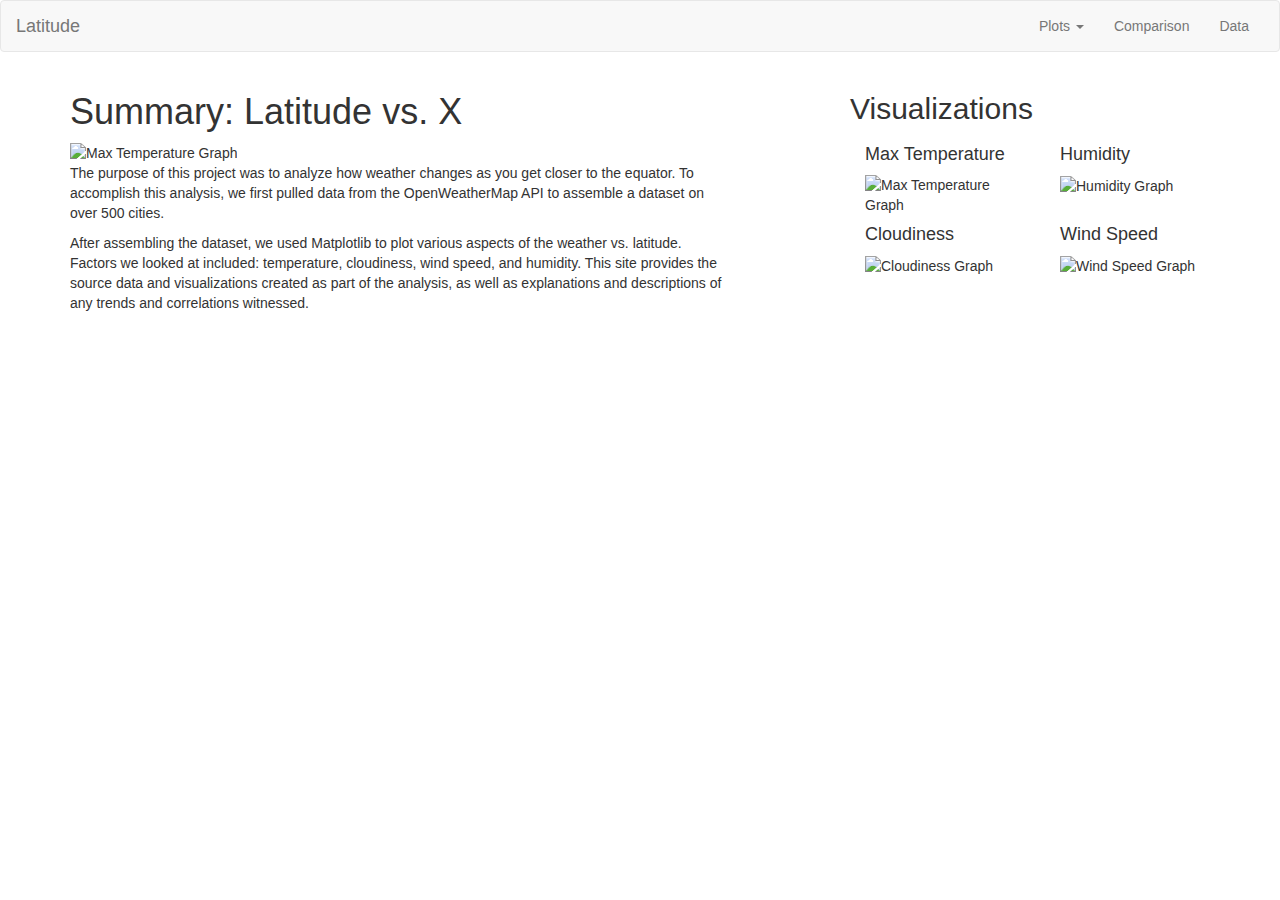
==== index.html @ 0f34bcb7 "update to layout" ====
<!DOCTYPE html>
<html lang="en">

<head>
  <meta charset="UTF-8">
  <title>Latitude Analysis Dashboard - Home</title>
  <link rel="stylesheet" href="https://maxcdn.bootstrapcdn.com/bootstrap/3.3.7/css/bootstrap.min.css" integrity="sha384-BVYiiSIFeK1dGmJRAkycuHAHRg32OmUcww7on3RYdg4Va+PmSTsz/K68vbdEjh4u" crossorigin="anonymous">
  <link rel="stylesheet" href="weather_style.css">
</head>

<body>
    <header>
        <nav class="navbar navbar-default navbar-dark bg-primary">
            <div class="container-fluid">
            <div class="navbar-header">
                <button type="button" class="navbar-toggle collapsed" data-toggle="collapse" data-target="#bs-example-navbar-collapse-1" aria-expanded="false">
                <span class="sr-only">Toggle navigation</span>
                <span class="icon-bar"></span>
                <span class="icon-bar"></span>
                <span class="icon-bar"></span>
                </button>
                <a class="navbar-brand" href="#">Latitude</a>
            </div>
            <div class="collapse navbar-collapse" id="bs-example-navbar-collapse-1">
                <ul class="nav navbar-nav navbar-right">
                <li class="dropdown">
                    <a href="#" class="dropdown-toggle" data-toggle="dropdown" role="button" aria-haspopup="true" aria-expanded="false">Plots <span class="caret"></span></a>
                    <ul class="dropdown-menu">
                    <li><a href="#">Max Temperature</a></li>
                    <li><a href="#">Humidity</a></li>
                    <li><a href="#">Cloudiness</a></li>
                    <li><a href="#">Wind Speed</a></li>
                    </ul>
                </li>
                <li><a href="#">Comparison</a></li>
                <li><a href="#">Data</a></li>
                </ul>
            </div>
            </div>
        </nav>
    </header>
    <main>
        <div class='container'>
            <div class="row">
                <div class="col-md-7">
                    <h1>Summary: Latitude vs. X</h1>
                    <img class='summary-img' src="https://placehold.it/200x200" alt="Max Temperature Graph">
                    <p>
                        The purpose of this project was to analyze how weather changes as you get closer to the equator. To accomplish this analysis, we first pulled data from the OpenWeatherMap API to assemble a dataset on over 500 cities.
                    </p>
                    <p>
                        After assembling the dataset, we used Matplotlib to plot various aspects of the weather vs. latitude. Factors we looked at included: temperature, cloudiness, wind speed, and humidity. This site provides the source data and visualizations created as part of the analysis, as well as explanations and descriptions of any trends and correlations witnessed.
                    </p>
                </div>
                <div class='col-md-1'></div>          
                <div class="col-md-4">
                    <h2>Visualizations</h2>
                    <div class='container'>
                        <div class="row">
                            <div class="col-md-2">
                                <h4>Max Temperature</h4>
                                <img src="https://placehold.it/125x125" alt="Max Temperature Graph">
                            </div>
                            <div class='col-md-2'>
                                <h4>Humidity</h4>
                                <img src="https://placehold.it/125x125" alt="Humidity Graph">
                            </div>
                        </div>
                        <div class="row">
                            <div class="col-md-2">
                                <h4>Cloudiness</h4>
                                <img src="https://placehold.it/125x125" alt="Cloudiness Graph">
                            </div>
                            <div class='col-md-2'>
                                <h4>Wind Speed</h4>
                                <img src="https://placehold.it/125x125" alt="Wind Speed Graph">
                            </div>
                        </div>
                    </div>
                </div>
            </div>
        </div>
    </main>

</body>
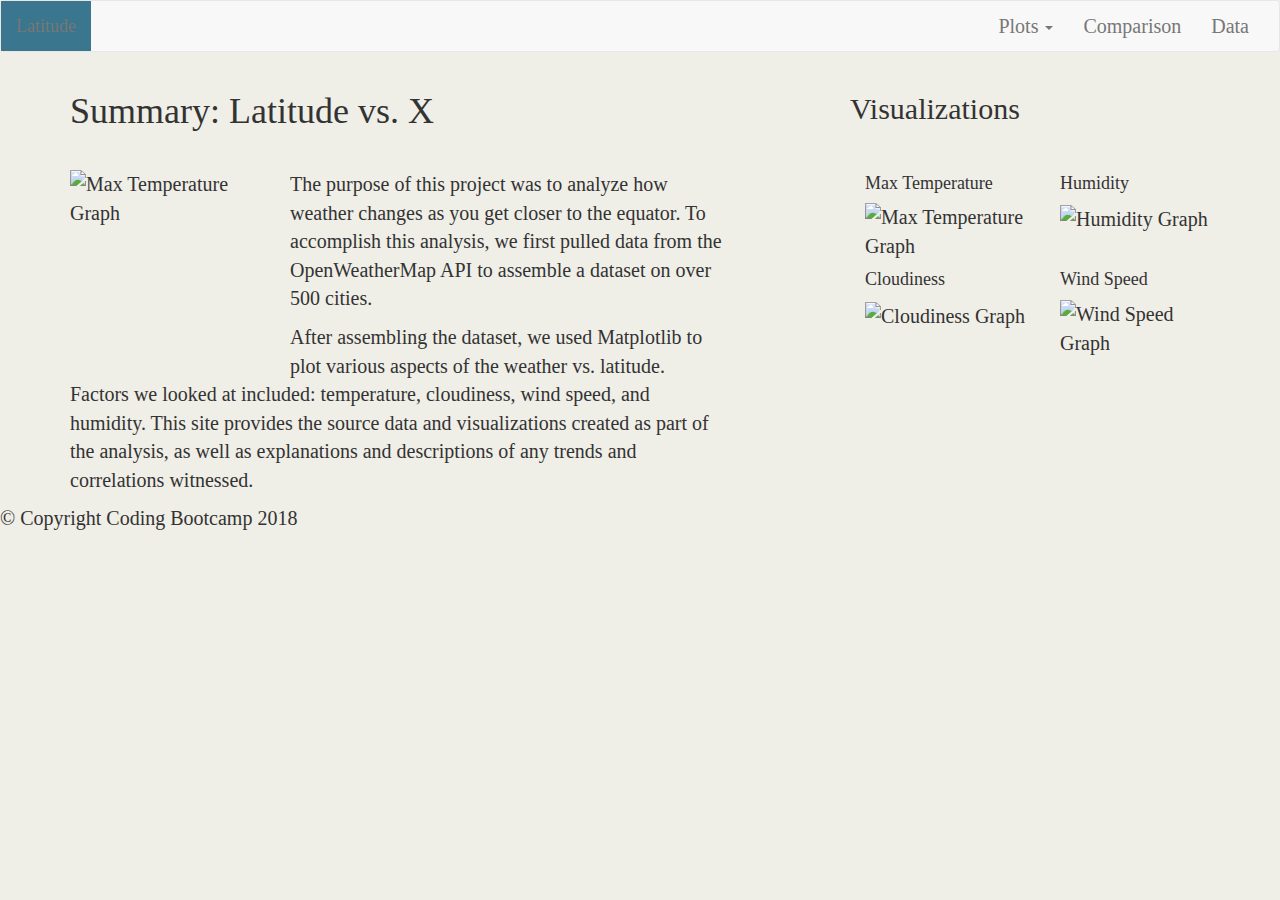
==== commit 99d36ff8: "added footer" ====
--- a/index.html
+++ b/index.html
@@ -42,8 +42,9 @@
     <main>
         <div class='container'>
             <div class="row">
-                <div class="col-md-7">
+                <div class="col-md-7 box">
                     <h1>Summary: Latitude vs. X</h1>
+                    <br>
                     <img class='summary-img' src="https://placehold.it/200x200" alt="Max Temperature Graph">
                     <p>
                         The purpose of this project was to analyze how weather changes as you get closer to the equator. To accomplish this analysis, we first pulled data from the OpenWeatherMap API to assemble a dataset on over 500 cities.
@@ -53,8 +54,9 @@
                     </p>
                 </div>
                 <div class='col-md-1'></div>          
-                <div class="col-md-4">
+                <div class="col-md-4 box">
                     <h2>Visualizations</h2>
+                    <br>
                     <div class='container'>
                         <div class="row">
                             <div class="col-md-2">
@@ -82,4 +84,8 @@
         </div>
     </main>
 
-</body>+</body>
+
+<footer>
+    <p>&copy Copyright Coding Bootcamp 2018</p>
+</footer>--- a/weather_style.css
+++ b/weather_style.css
@@ -0,0 +1,17 @@
+body {
+    font-family: Georgia, "Times New Roman", Times, serif;
+    font-size: 20px;
+    color: #333;
+    background: #efeee7;
+}
+
+.navbar-brand {
+    background-color: rgb(58, 118, 141);
+}
+
+.summary-img {
+    float: left;
+    width: 200px;
+    height: 200px;
+    margin-right: 20px;
+}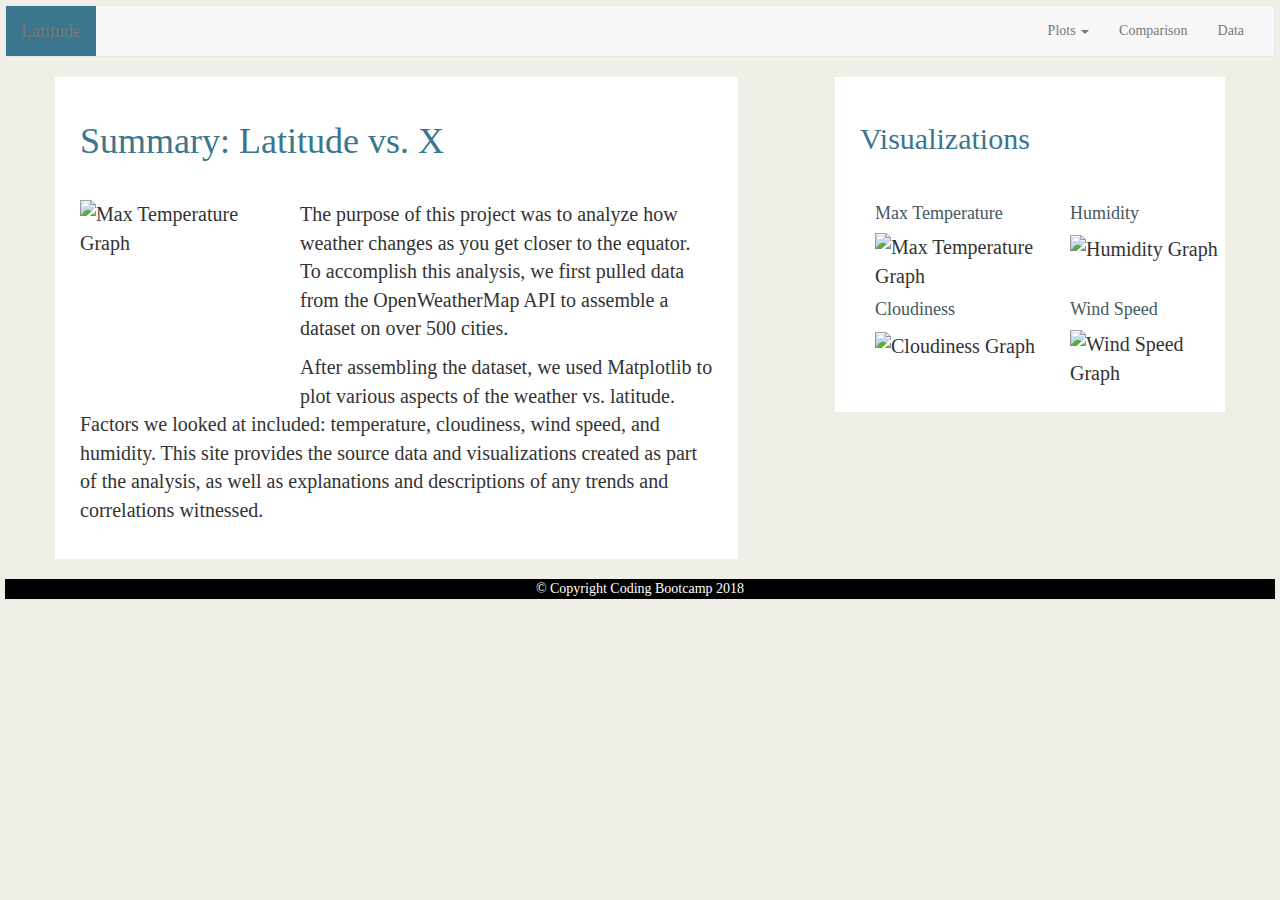
==== commit 7284956e: "adjust footer spacing" ====
--- a/index.html
+++ b/index.html
@@ -12,30 +12,30 @@
     <header>
         <nav class="navbar navbar-default navbar-dark bg-primary">
             <div class="container-fluid">
-            <div class="navbar-header">
-                <button type="button" class="navbar-toggle collapsed" data-toggle="collapse" data-target="#bs-example-navbar-collapse-1" aria-expanded="false">
-                <span class="sr-only">Toggle navigation</span>
-                <span class="icon-bar"></span>
-                <span class="icon-bar"></span>
-                <span class="icon-bar"></span>
-                </button>
-                <a class="navbar-brand" href="#">Latitude</a>
-            </div>
-            <div class="collapse navbar-collapse" id="bs-example-navbar-collapse-1">
-                <ul class="nav navbar-nav navbar-right">
-                <li class="dropdown">
-                    <a href="#" class="dropdown-toggle" data-toggle="dropdown" role="button" aria-haspopup="true" aria-expanded="false">Plots <span class="caret"></span></a>
-                    <ul class="dropdown-menu">
-                    <li><a href="#">Max Temperature</a></li>
-                    <li><a href="#">Humidity</a></li>
-                    <li><a href="#">Cloudiness</a></li>
-                    <li><a href="#">Wind Speed</a></li>
+                <div class="navbar-header">
+                    <button type="button" class="navbar-toggle collapsed" data-toggle="collapse" data-target="#bs-example-navbar-collapse-1" aria-expanded="false">
+                    <span class="sr-only">Toggle navigation</span>
+                    <span class="icon-bar"></span>
+                    <span class="icon-bar"></span>
+                    <span class="icon-bar"></span>
+                    </button>
+                    <a class="navbar-brand" href="#">Latitude</a>
+                </div>
+                <div class="collapse navbar-collapse" id="bs-example-navbar-collapse-1">
+                    <ul class="nav navbar-nav navbar-right">
+                    <li class="dropdown">
+                        <a href="#" class="dropdown-toggle" data-toggle="dropdown" role="button" aria-haspopup="true" aria-expanded="false">Plots <span class="caret"></span></a>
+                        <ul class="dropdown-menu">
+                        <li><a href="#">Max Temperature</a></li>
+                        <li><a href="#">Humidity</a></li>
+                        <li><a href="#">Cloudiness</a></li>
+                        <li><a href="#">Wind Speed</a></li>
+                        </ul>
+                    </li>
+                    <li><a href="#">Comparison</a></li>
+                    <li><a href="#">Data</a></li>
                     </ul>
-                </li>
-                <li><a href="#">Comparison</a></li>
-                <li><a href="#">Data</a></li>
-                </ul>
-            </div>
+                </div>
             </div>
         </nav>
     </header>
@@ -85,7 +85,7 @@
     </main>
 
 </body>
-
+<br>
 <footer>
     <p>&copy Copyright Coding Bootcamp 2018</p>
 </footer>--- a/weather_style.css
+++ b/weather_style.css
@@ -1,8 +1,28 @@
 body {
+    padding: 5px;
+    padding-bottom: 15px;
     font-family: Georgia, "Times New Roman", Times, serif;
-    font-size: 20px;
     color: #333;
     background: #efeee7;
+}
+
+main {
+    font-size: 20px;
+}
+
+h1, h2 {
+    color: rgb(58, 118, 141)
+}
+
+h4 {
+    color: rgb(66, 88, 100);
+}
+
+footer {
+    /* padding: 25px; */
+    text-align: center;
+    color: white;
+    background-color: black;
 }
 
 .navbar-brand {
@@ -14,4 +34,20 @@
     width: 200px;
     height: 200px;
     margin-right: 20px;
+}
+
+.box {
+    padding: 25px;
+    background-color: white;
+}
+
+.selected {
+    padding: 5px; /*check after adding images*/
+    border: 3px solid blue;
+}
+
+.viz-img {
+    width: 600px;
+    height: 400px;
+    margin-right: 20px;
 }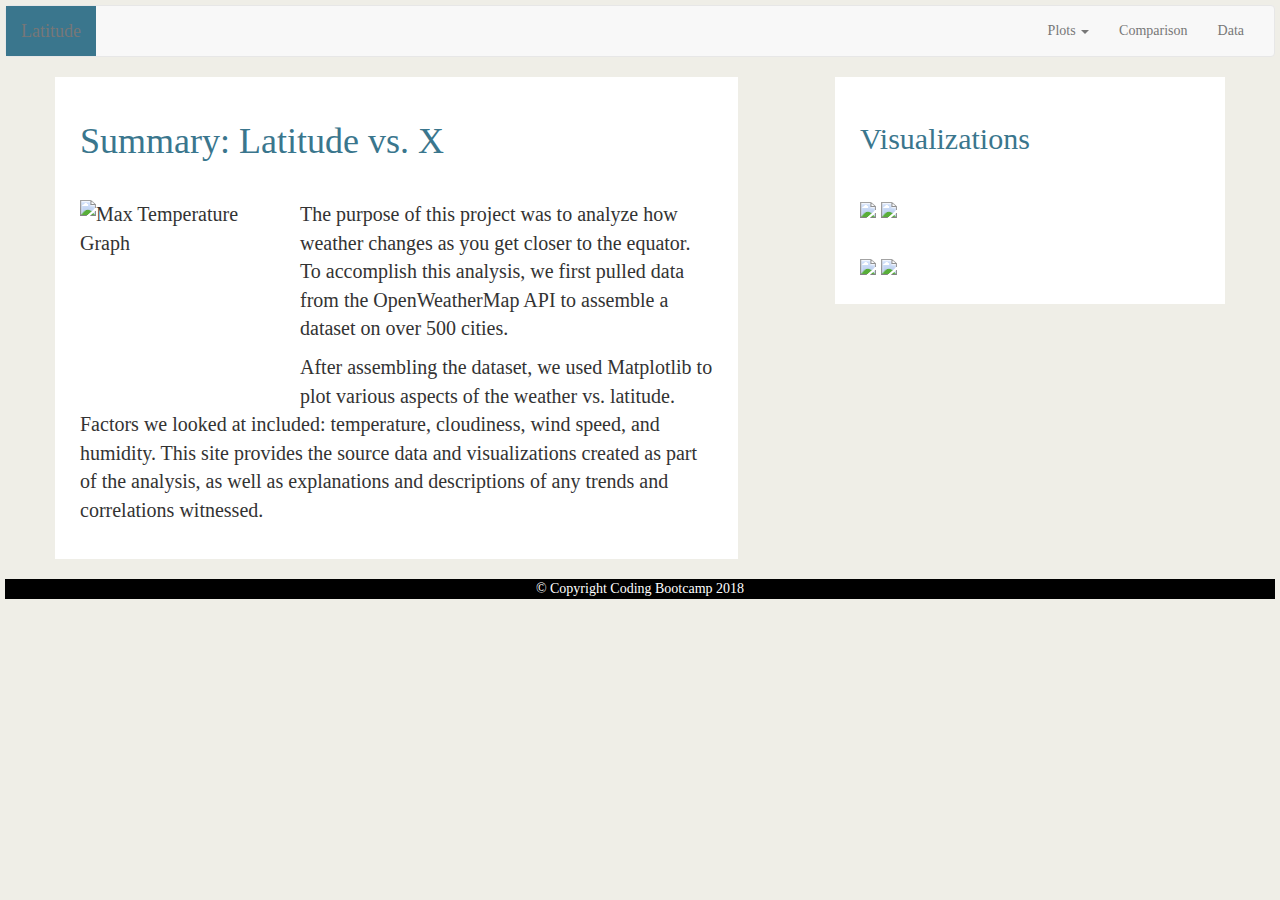
==== commit 7c4fcb9c: "update viz code to display properly" ====
--- a/index.html
+++ b/index.html
@@ -57,28 +57,12 @@
                 <div class="col-md-4 box">
                     <h2>Visualizations</h2>
                     <br>
-                    <div class='container'>
-                        <div class="row">
-                            <div class="col-md-2">
-                                <h4>Max Temperature</h4>
-                                <img src="https://placehold.it/125x125" alt="Max Temperature Graph">
-                            </div>
-                            <div class='col-md-2'>
-                                <h4>Humidity</h4>
-                                <img src="https://placehold.it/125x125" alt="Humidity Graph">
-                            </div>
-                        </div>
-                        <div class="row">
-                            <div class="col-md-2">
-                                <h4>Cloudiness</h4>
-                                <img src="https://placehold.it/125x125" alt="Cloudiness Graph">
-                            </div>
-                            <div class='col-md-2'>
-                                <h4>Wind Speed</h4>
-                                <img src="https://placehold.it/125x125" alt="Wind Speed Graph">
-                            </div>
-                        </div>
-                    </div>
+                    <a href="#"><img src="https://placehold.it/125x125"></a>
+                    <a href="#"><img src="https://placehold.it/125x125"></a>
+                    <br>
+                    <br>
+                    <a href="#"><img src="https://placehold.it/125x125"></a>
+                    <a href="#"><img src="https://placehold.it/125x125"></a>
                 </div>
             </div>
         </div>
@@ -88,4 +72,10 @@
 <br>
 <footer>
     <p>&copy Copyright Coding Bootcamp 2018</p>
-</footer>+</footer>
+
+<script src="https://code.jquery.com/jquery-3.2.1.slim.min.js" integrity="sha384-KJ3o2DKtIkvYIK3UENzmM7KCkRr/rE9/Qpg6aAZGJwFDMVNA/GpGFF93hXpG5KkN" crossorigin="anonymous"></script>
+<script src="https://cdnjs.cloudflare.com/ajax/libs/popper.js/1.11.0/umd/popper.min.js" integrity="sha384-b/U6ypiBEHpOf/4+1nzFpr53nxSS+GLCkfwBdFNTxtclqqenISfwAzpKaMNFNmj4" crossorigin="anonymous"></script>
+<script src="https://maxcdn.bootstrapcdn.com/bootstrap/4.0.0-beta/js/bootstrap.min.js" integrity="sha384-h0AbiXch4ZDo7tp9hKZ4TsHbi047NrKGLO3SEJAg45jXxnGIfYzk4Si90RDIqNm1" crossorigin="anonymous"></script>
+
+</html>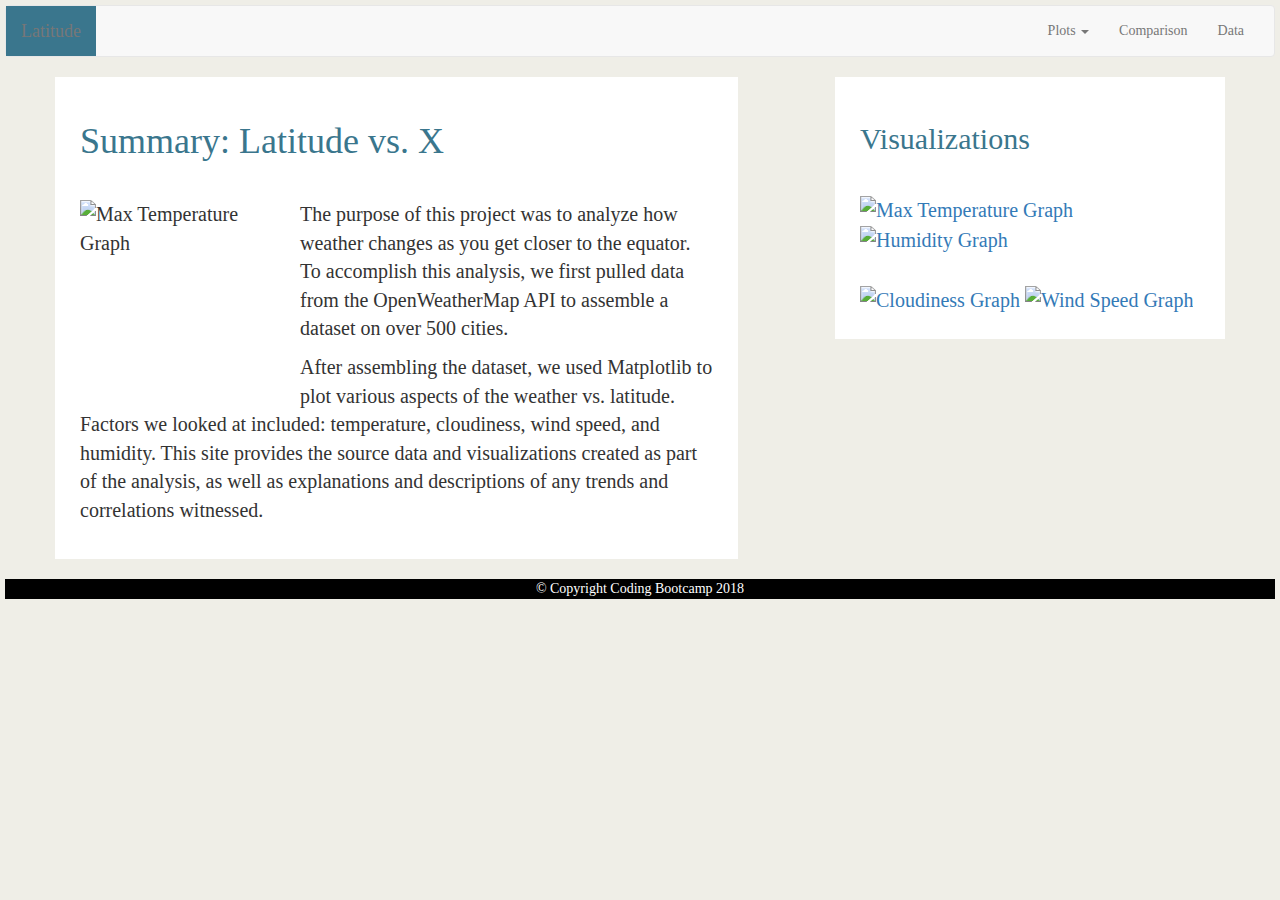
==== commit ef905a38: "add links to other pages" ====
--- a/index.html
+++ b/index.html
@@ -19,21 +19,21 @@
                     <span class="icon-bar"></span>
                     <span class="icon-bar"></span>
                     </button>
-                    <a class="navbar-brand" href="#">Latitude</a>
+                    <a class="navbar-brand" href="index.html">Latitude</a>
                 </div>
                 <div class="collapse navbar-collapse" id="bs-example-navbar-collapse-1">
                     <ul class="nav navbar-nav navbar-right">
                     <li class="dropdown">
                         <a href="#" class="dropdown-toggle" data-toggle="dropdown" role="button" aria-haspopup="true" aria-expanded="false">Plots <span class="caret"></span></a>
                         <ul class="dropdown-menu">
-                        <li><a href="#">Max Temperature</a></li>
-                        <li><a href="#">Humidity</a></li>
-                        <li><a href="#">Cloudiness</a></li>
-                        <li><a href="#">Wind Speed</a></li>
+                        <li><a href="temp.html">Max Temperature</a></li>
+                        <li><a href="humidity.html">Humidity</a></li>
+                        <li><a href="cloudiness.html">Cloudiness</a></li>
+                        <li><a href="windspeed.html">Wind Speed</a></li>
                         </ul>
                     </li>
-                    <li><a href="#">Comparison</a></li>
-                    <li><a href="#">Data</a></li>
+                    <li><a href="comparison.html">Comparison</a></li>
+                    <li><a href="data.html">Data</a></li>
                     </ul>
                 </div>
             </div>
@@ -57,12 +57,12 @@
                 <div class="col-md-4 box">
                     <h2>Visualizations</h2>
                     <br>
-                    <a href="#"><img src="https://placehold.it/125x125"></a>
-                    <a href="#"><img src="https://placehold.it/125x125"></a>
+                    <a href="temp.html"><img src="https://placehold.it/125x125" alt='Max Temperature Graph'></a>
+                    <a href="humidity.html"><img src="https://placehold.it/125x125" alt='Humidity Graph'></a>
                     <br>
                     <br>
-                    <a href="#"><img src="https://placehold.it/125x125"></a>
-                    <a href="#"><img src="https://placehold.it/125x125"></a>
+                    <a href="cloudiness.html"><img src="https://placehold.it/125x125" alt='Cloudiness Graph'></a>
+                    <a href="windspeed.html"><img src="https://placehold.it/125x125" alt='Wind Speed Graph'></a>
                 </div>
             </div>
         </div>
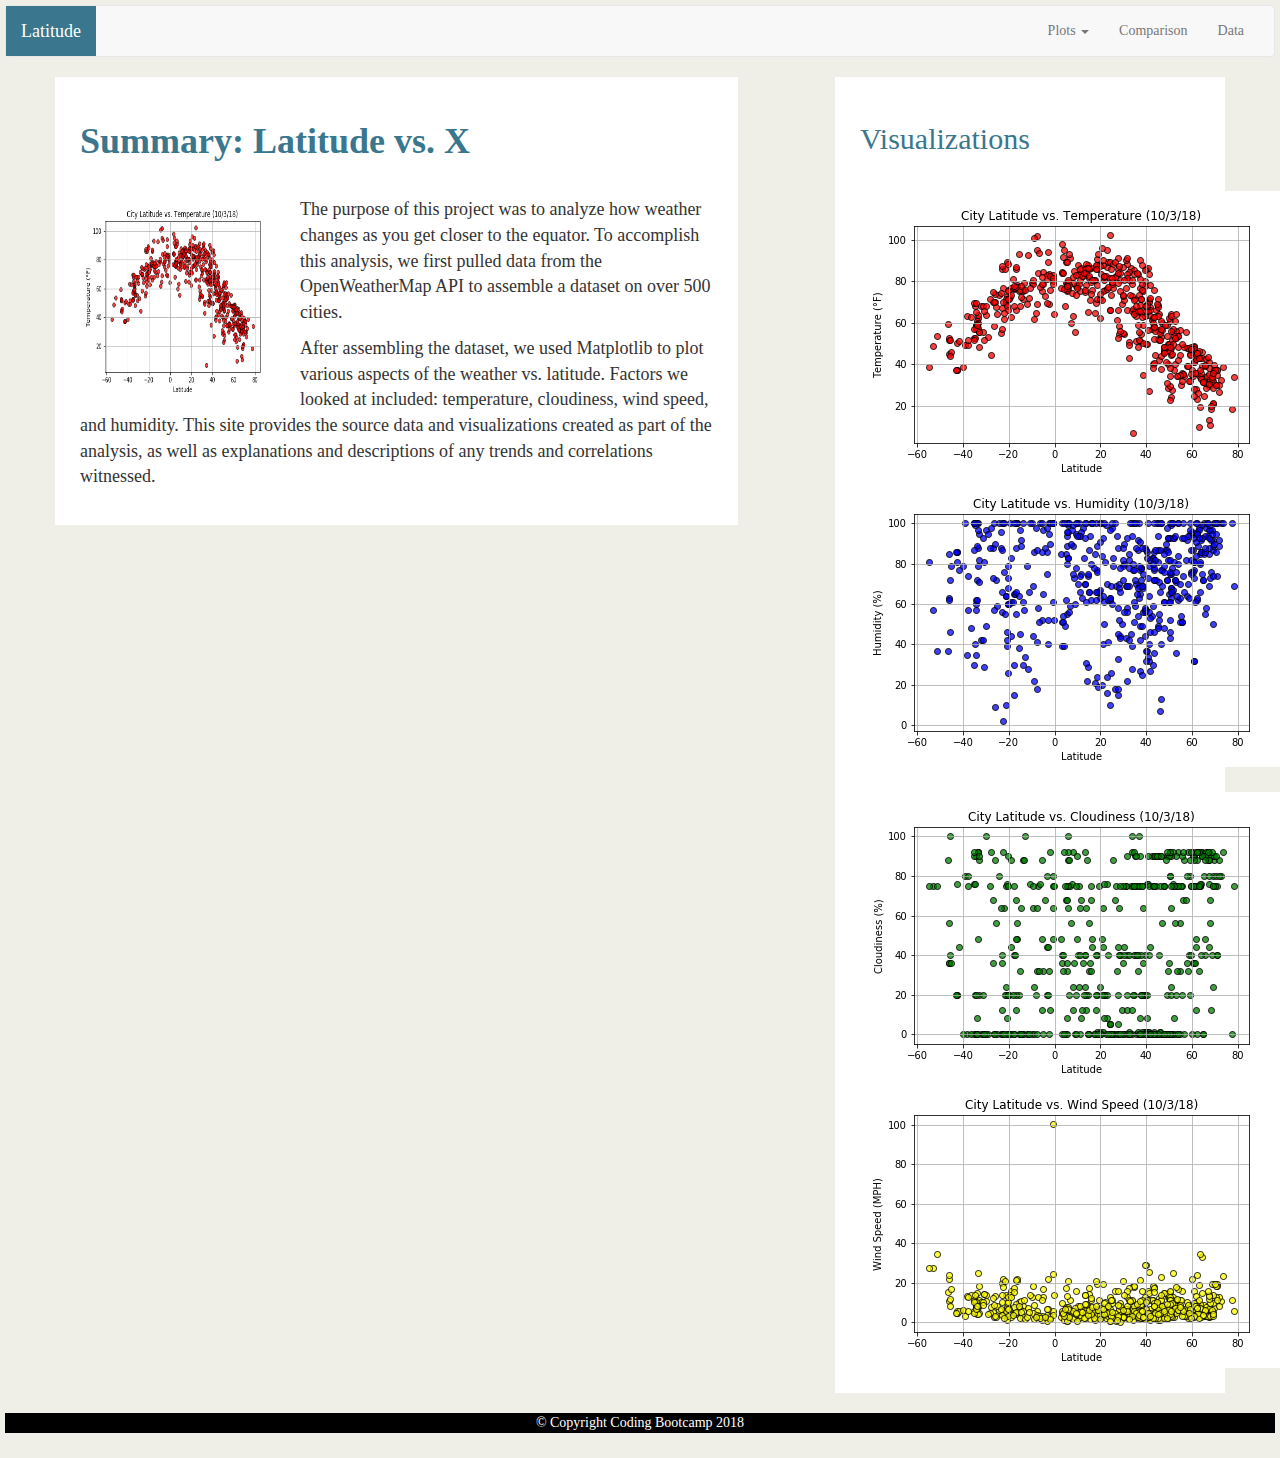
==== commit 57963a97: "bold h1 and corrected h1 text" ====
--- a/index.html
+++ b/index.html
@@ -43,9 +43,9 @@
         <div class='container'>
             <div class="row">
                 <div class="col-md-7 box">
-                    <h1>Summary: Latitude vs. X</h1>
+                    <h1><b>Summary: Latitude vs. X</b></h1>
                     <br>
-                    <img class='summary-img' src="https://placehold.it/200x200" alt="Max Temperature Graph">
+                    <img class='summary-img' src="Output_Images/latitude_temp.png" alt="Max Temperature Graph">
                     <p>
                         The purpose of this project was to analyze how weather changes as you get closer to the equator. To accomplish this analysis, we first pulled data from the OpenWeatherMap API to assemble a dataset on over 500 cities.
                     </p>
@@ -57,12 +57,12 @@
                 <div class="col-md-4 box">
                     <h2>Visualizations</h2>
                     <br>
-                    <a href="temp.html"><img src="https://placehold.it/125x125" alt='Max Temperature Graph'></a>
-                    <a href="humidity.html"><img src="https://placehold.it/125x125" alt='Humidity Graph'></a>
+                    <a href="temp.html"><img src="Output_Images/latitude_temp.png" alt='Max Temperature Graph'></a>
+                    <a href="humidity.html"><img src="Output_Images/latitude_humidity.png" alt='Humidity Graph'></a>
                     <br>
                     <br>
-                    <a href="cloudiness.html"><img src="https://placehold.it/125x125" alt='Cloudiness Graph'></a>
-                    <a href="windspeed.html"><img src="https://placehold.it/125x125" alt='Wind Speed Graph'></a>
+                    <a href="cloudiness.html"><img src="Output_Images/latitude_cloudiness.png" alt='Cloudiness Graph'></a>
+                    <a href="windspeed.html"><img src="Output_Images/latitude_wind_speed.png" alt='Wind Speed Graph'></a>
                 </div>
             </div>
         </div>
--- a/weather_style.css
+++ b/weather_style.css
@@ -7,10 +7,10 @@
 }
 
 main {
-    font-size: 20px;
+    font-size: 18px;
 }
 
-h1, h2 {
+h1, h2, h3 {
     color: rgb(58, 118, 141)
 }
 
@@ -25,7 +25,8 @@
     background-color: black;
 }
 
-.navbar-brand {
+.navbar-default .navbar-brand {
+    color: white;
     background-color: rgb(58, 118, 141);
 }
 
@@ -50,4 +51,8 @@
     width: 600px;
     height: 400px;
     margin-right: 20px;
-}+}
+
+/* .viz-box {
+    box-align: center;
+} */